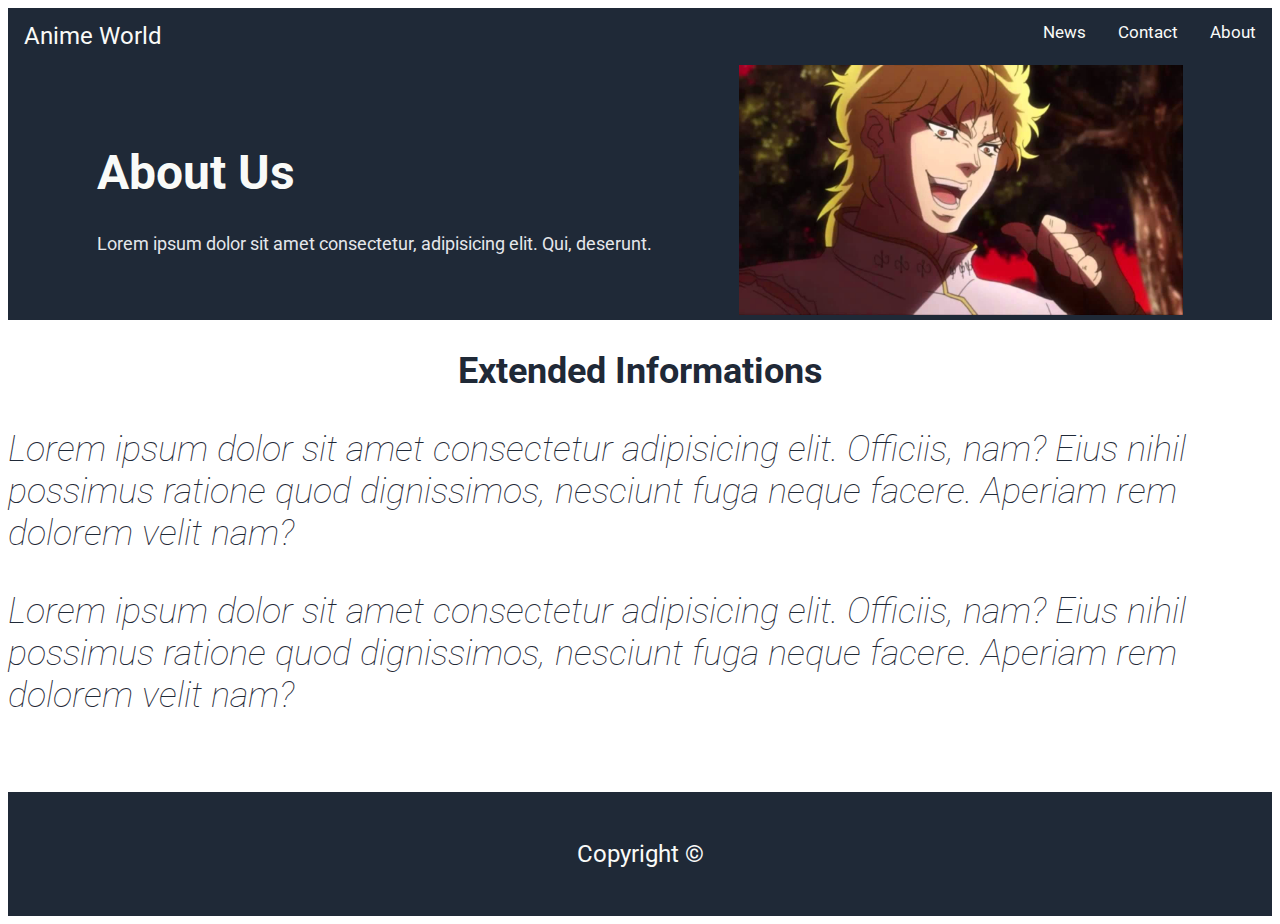
==== pages/about.html @ fa116792 "added more pages" ====
<!DOCTYPE html>
<html lang="en">
<head>
    <meta charset="UTF-8">
    <meta http-equiv="X-UA-Compatible" content="IE=edge">
    <meta name="viewport" content="width=device-width, initial-scale=1.0">
    <link rel="stylesheet" href="../style.css">
    <title>About Us</title>
</head>
<body>
    <section class="topnav">
        <a class="active" href="../index.html">Anime World</a>
        <div class="right-nav">
            <a href="./news.html">News</a>
            <a href="./contact.html">Contact</a>
            <a href="./about.html">About</a>
        </div>
    </section>

    <section class="part1">
        <div class="intro">
            <h1 class="main-txt">About Us</h1>
            <p class="secondary">Lorem ipsum dolor sit amet consectetur, adipisicing elit. Qui, deserunt.</p>
        </div>
        <div class="intro-img">
            <img src="../images/img5.jpg" width=auto height="250">
        </div>
    </section>

    <section class="part2">
        <h2>Extended Informations</h2>
        <p class="quote">
            Lorem ipsum dolor sit amet consectetur adipisicing elit. Officiis, nam? Eius nihil possimus ratione quod dignissimos, nesciunt fuga neque facere. Aperiam rem dolorem velit nam?
        </p>
        <p class="quote">
            Lorem ipsum dolor sit amet consectetur adipisicing elit. Officiis, nam? Eius nihil possimus ratione quod dignissimos, nesciunt fuga neque facere. Aperiam rem dolorem velit nam?
        </p>
    </section>

    <footer>
        <p>Copyright ©</p>
    </footer>
</body>
</html>
---- style.css ----
@import url('https://fonts.googleapis.com/css2?family=Roboto:wght@400;600;800&display=swap');
@import url('https://fonts.googleapis.com/css2?family=Roboto:ital,wght@1,100&display=swap');
@import url('https://fonts.googleapis.com/css2?family=Roboto:wght@900&display=swap');


body {
    font-family: 'Roboto', sans-serif;
  }
  
  h1 {
    font-size: 48px;
    color: #F9FAF8;
    font-weight: bolder;
  }

  button {
    background-color: #3882f6;
    border: none;
    border-radius: 8px;
    color: #f9faf8;
    padding: 15px 32px;
    text-align: center;
    text-decoration: none;
    display: inline-block;
    font-size: 16px;
  }

  .secondary-signup {
    border: 2px solid #f9faf8;
  }

  .secondary {
    font-size: 18px;
    color: #E5E7EB;
  }
  .part2-1 {
    display: flex;
    align-items: baseline;
    align-content: space-evenly;
    position: relative;
    justify-content: space-around;
  }

  .img-with-txt {
    box-sizing: border-box;
    width: 200px;
    height: 250px;
  }

  .descr {
    text-align: center;
  }

  .topnav {
    overflow: hidden;
    background-color: #1f2937;
    justify-content: space-between;
  }
  
  .topnav a {
    float: left;
    color: #f9faf8;
    text-align: center;
    padding: 14px 16px;
    text-decoration: none;
    font-size: 17px;
  }

  .part1 {
    display: flex;
    align-items: center;
    align-content: center;
    justify-content: space-evenly;
    vertical-align:top;
    background-color: #1f2937;
    padding: 1px;
  }

  .part2{
    padding-bottom: 2.5rem;
  }

  .part3 {
    background-color: #e5e7eb;
    padding: 5px;
  }

  .part3-1 {
    width: 75%;
    margin: auto;
  }

  .right-nav {
    float: right;
  }

  h2 {
    font-size: 36px;
    font-style: bold;
    color: #1f2937;
    text-align: center;
  }

  .quote {
    font-size: 36px;
    font-style: italic;
    font-weight: lighter;
    color: #1f2937;
  }

  .author {
    font-size: 36px;

    color: #1f2937;
    text-align: right;
  }

  .topnav a.active {
    font-size: 24px;
    color: #F9FAF8;

  }
  
  .part4 {
    margin: auto;
    width: 75%;
    display: flex;
    align-items: center;
    align-content: center;
    justify-content: space-evenly;
    vertical-align:top;
    background-color: #3882f6;
    margin-top: 25px;
    margin-bottom: 25px;
  }

  .suscribe {
    color: #F9FAF8;
  }


  footer {
    background: #1f2937;
    color: #f9faf8;
    text-align: center;
    font-size: 1.5rem;
    padding-top: 1.5rem;
    padding-bottom: 1.5rem;
}
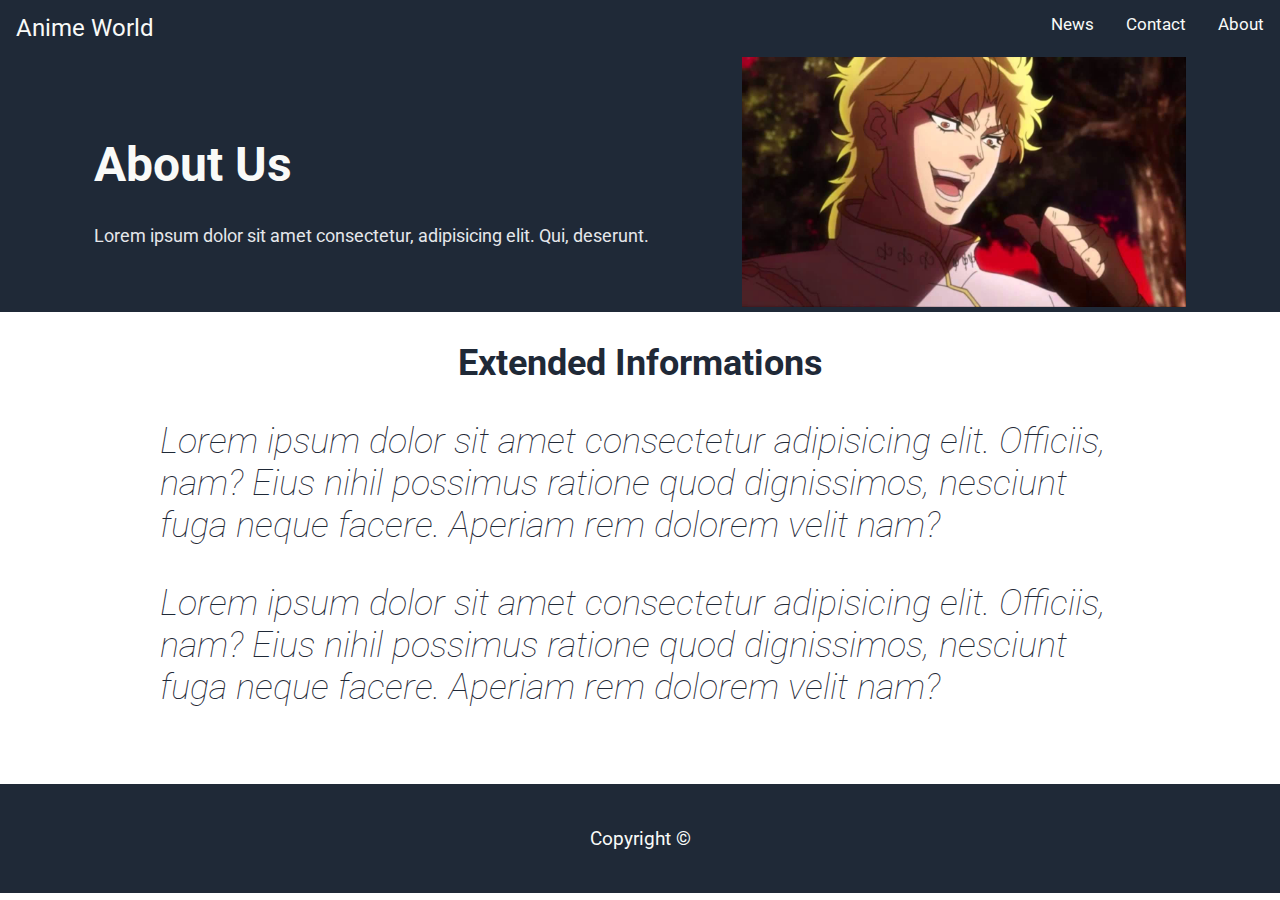
==== commit 6835f1f1: "removed default spaces between" ====
--- a/pages/about.html
+++ b/pages/about.html
@@ -29,12 +29,14 @@
 
     <section class="part2">
         <h2>Extended Informations</h2>
-        <p class="quote">
-            Lorem ipsum dolor sit amet consectetur adipisicing elit. Officiis, nam? Eius nihil possimus ratione quod dignissimos, nesciunt fuga neque facere. Aperiam rem dolorem velit nam?
-        </p>
-        <p class="quote">
-            Lorem ipsum dolor sit amet consectetur adipisicing elit. Officiis, nam? Eius nihil possimus ratione quod dignissimos, nesciunt fuga neque facere. Aperiam rem dolorem velit nam?
-        </p>
+        <div class="quotebox">
+            <p class="quote">
+                Lorem ipsum dolor sit amet consectetur adipisicing elit. Officiis, nam? Eius nihil possimus ratione quod dignissimos, nesciunt fuga neque facere. Aperiam rem dolorem velit nam?
+            </p>
+            <p class="quote">
+                Lorem ipsum dolor sit amet consectetur adipisicing elit. Officiis, nam? Eius nihil possimus ratione quod dignissimos, nesciunt fuga neque facere. Aperiam rem dolorem velit nam?
+            </p>
+        </div>
     </section>
 
     <footer>
--- a/style.css
+++ b/style.css
@@ -5,6 +5,10 @@
 
 body {
     font-family: 'Roboto', sans-serif;
+    margin-top: 0;
+    margin-left: 0;
+    margin-right: 0;
+    margin-bottom: 0;
   }
   
   h1 {
@@ -85,7 +89,7 @@
     padding: 5px;
   }
 
-  .part3-1 {
+  .quotebox {
     width: 75%;
     margin: auto;
   }
@@ -143,7 +147,7 @@
     background: #1f2937;
     color: #f9faf8;
     text-align: center;
-    font-size: 1.5rem;
+    font-size: 1.2rem;
     padding-top: 1.5rem;
     padding-bottom: 1.5rem;
 }
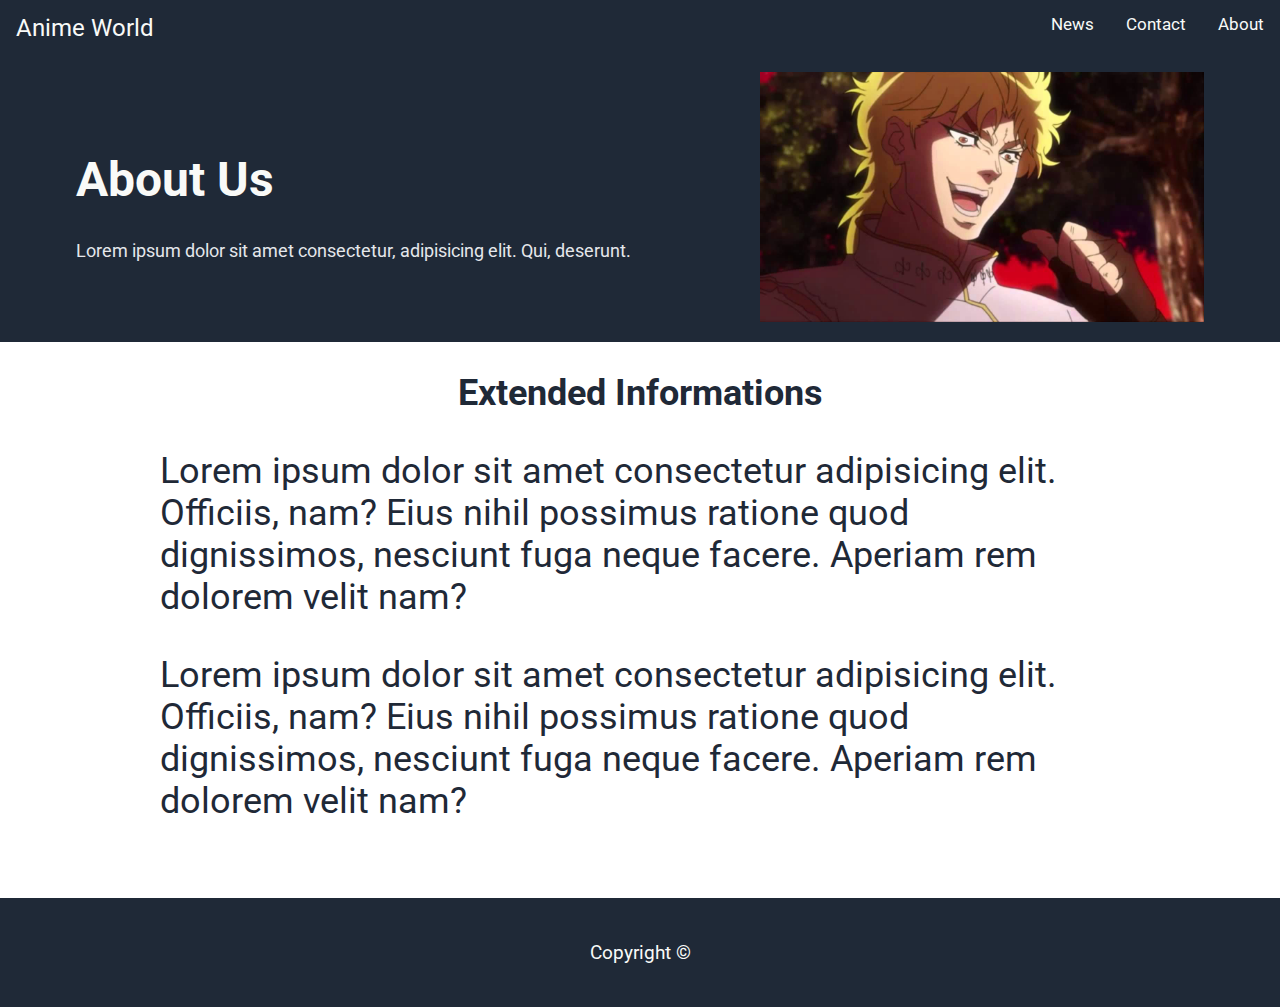
==== commit 53c83b24: "edited with corresponding tags" ====
--- a/pages/about.html
+++ b/pages/about.html
@@ -8,36 +8,38 @@
     <title>About Us</title>
 </head>
 <body>
-    <section class="topnav">
+    <header>
         <a class="active" href="../index.html">Anime World</a>
-        <div class="right-nav">
+        <nav>
             <a href="./news.html">News</a>
             <a href="./contact.html">Contact</a>
             <a href="./about.html">About</a>
-        </div>
-    </section>
+        </nav>
+    </header>
 
-    <section class="part1">
-        <div class="intro">
-            <h1 class="main-txt">About Us</h1>
-            <p class="secondary">Lorem ipsum dolor sit amet consectetur, adipisicing elit. Qui, deserunt.</p>
-        </div>
-        <div class="intro-img">
-            <img src="../images/img5.jpg" width=auto height="250">
-        </div>
-    </section>
+    <main>
+        <section class="part1">
+            <div class="intro">
+                <h1 class="main-txt">About Us</h1>
+                <p class="secondary">Lorem ipsum dolor sit amet consectetur, adipisicing elit. Qui, deserunt.</p>
+            </div>
+            <div class="intro-img">
+                <img src="../images/img5.jpg" width=auto height="250">
+            </div>
+        </section>
 
-    <section class="part2">
-        <h2>Extended Informations</h2>
-        <div class="quotebox">
-            <p class="quote">
-                Lorem ipsum dolor sit amet consectetur adipisicing elit. Officiis, nam? Eius nihil possimus ratione quod dignissimos, nesciunt fuga neque facere. Aperiam rem dolorem velit nam?
-            </p>
-            <p class="quote">
-                Lorem ipsum dolor sit amet consectetur adipisicing elit. Officiis, nam? Eius nihil possimus ratione quod dignissimos, nesciunt fuga neque facere. Aperiam rem dolorem velit nam?
-            </p>
-        </div>
-    </section>
+        <section class="part2">
+            <h2>Extended Informations</h2>
+            <div class="quotebox">
+                <p class="quote">
+                    Lorem ipsum dolor sit amet consectetur adipisicing elit. Officiis, nam? Eius nihil possimus ratione quod dignissimos, nesciunt fuga neque facere. Aperiam rem dolorem velit nam?
+                </p>
+                <p class="quote">
+                    Lorem ipsum dolor sit amet consectetur adipisicing elit. Officiis, nam? Eius nihil possimus ratione quod dignissimos, nesciunt fuga neque facere. Aperiam rem dolorem velit nam?
+                </p>
+            </div>
+        </section>
+    </main>
 
     <footer>
         <p>Copyright ©</p>
--- a/style.css
+++ b/style.css
@@ -29,6 +29,9 @@
     font-size: 16px;
   }
 
+  .intro{
+    width: 50%;
+  }
   .secondary-signup {
     border: 2px solid #f9faf8;
   }
@@ -45,29 +48,33 @@
     justify-content: space-around;
   }
 
-  .img-with-txt {
+  figure {
     box-sizing: border-box;
     width: 200px;
     height: 250px;
   }
 
-  .descr {
+  figcaption {
     text-align: center;
   }
 
-  .topnav {
+  header {
     overflow: hidden;
     background-color: #1f2937;
     justify-content: space-between;
   }
   
-  .topnav a {
+  header a {
     float: left;
     color: #f9faf8;
     text-align: center;
     padding: 14px 16px;
     text-decoration: none;
     font-size: 17px;
+  }
+
+  header a.active {
+    font-size: 24px;
   }
 
   .part1 {
@@ -77,7 +84,7 @@
     justify-content: space-evenly;
     vertical-align:top;
     background-color: #1f2937;
-    padding: 1px;
+    padding: 1rem;
   }
 
   .part2{
@@ -94,7 +101,7 @@
     margin: auto;
   }
 
-  .right-nav {
+  nav {
     float: right;
   }
 
@@ -107,11 +114,16 @@
 
   .quote {
     font-size: 36px;
+    color: #1f2937;
+  }
+
+  blockquote {
+    font-size: 36px;
     font-style: italic;
     font-weight: lighter;
     color: #1f2937;
   }
-
+  
   .author {
     font-size: 36px;
 
